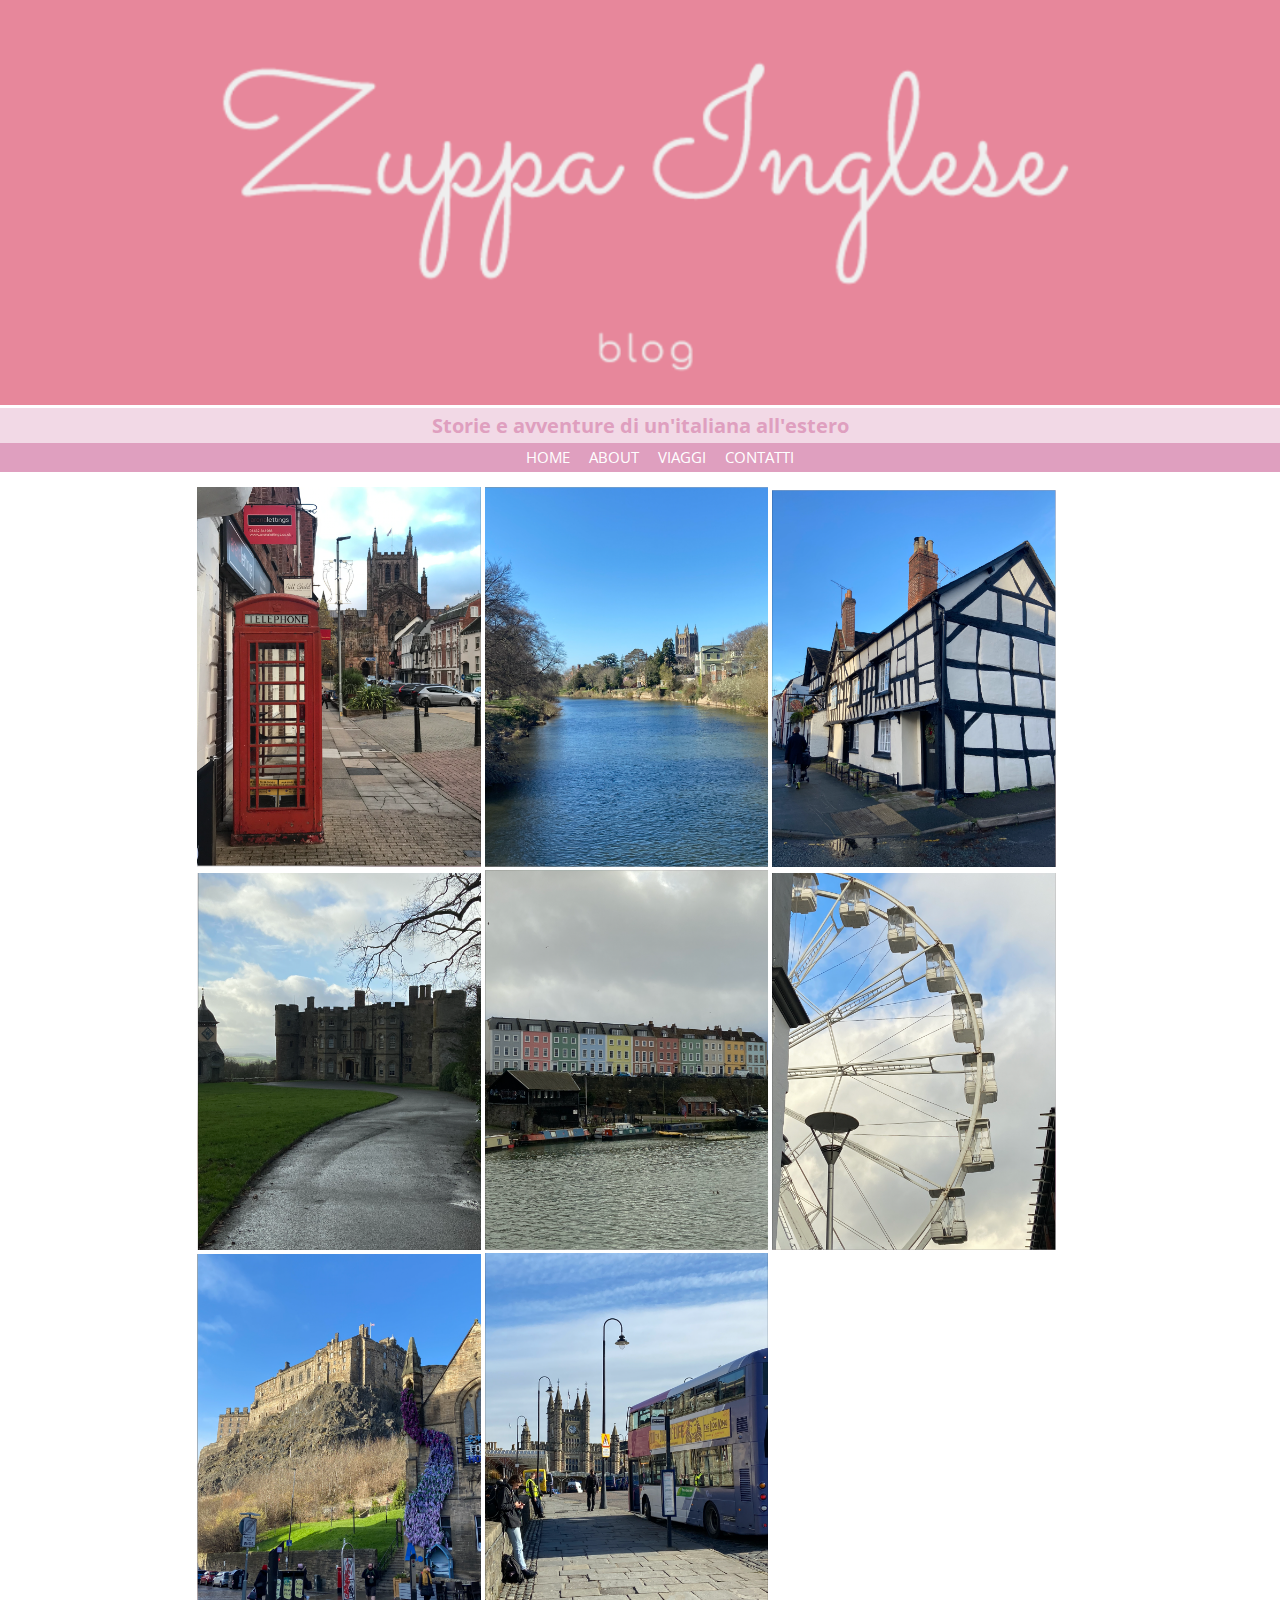
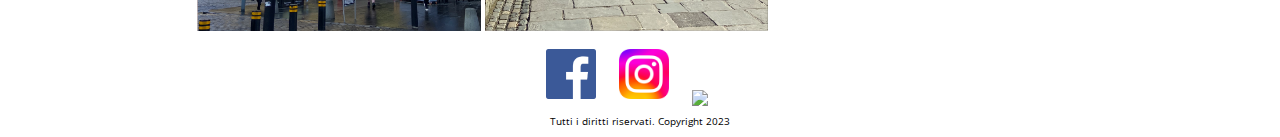
==== index.html @ 088ee578 "Add files via upload" ====
<!DOCTYPE html>
<html>
	<head>
		<meta charset="utf-8">
		<meta name="viewport" content="width=device-width, initial-scale=1">
		<title>Zuppa Inglese</title>
		<link rel="apple-touch-icon" sizes="180x180" href="images/favicon/apple-touch-icon.png">
		<link rel="icon" type="image/png" sizes="32x32" href="images/favicon/favicon-32x32.png">
		<link rel="icon" type="image/png" sizes="16x16" href="images/favicon/favicon-16x16.png">
		<link rel="manifest" href="images/favicon/site.webmanifest">
		<link rel="mask-icon" href="images/favicon/safari-pinned-tab.svg" color="#5bbad5">
		<link rel="shortcut icon" href="images/favicon/favicon.ico">
		<meta name="msapplication-TileColor" content="#da532c">
		<meta name="msapplication-config" content="images/favicon/browserconfig.xml">
		<meta name="theme-color" content="#ffffff">
		<link href="https://fonts.googleapis.com/css2?family=Open+Sans:wght@300&display=swap" rel="stylesheet">
		<link rel="stylesheet" type="text/css" href="style/main.css">
		<link rel="stylesheet" type="text/css" href="style/normalize.css">
	</head>
	<body>
		<header>
			<div class="logo-container">
				<a href="index.html"><img src="images/logo2.png" alt="logo"></a>
			</div>
			<h2>Storie e avventure di un'italiana all'estero</h2>
			<nav>
				<ul>
					<li><a href="index.html">Home</a></li>
					<li><a href="about.html">About</a></li>
					<li><a href="viaggi.html">Viaggi</a></li>
					<li><a href="contatti.html">Contatti</a></li>
				</ul>
			</nav>
		</header>
		<main id="main-content">
			<div class="container">
				<section id="gallery">
					<div class="item">
						<img src="images/gal1.png" alt="foto">
						<img src="images/gal9.png" alt="foto">
						<img src="images/gal3.png" alt="foto">
						<img src="images/gal4.png" alt="foto">
						<img src="images/gal5.png" alt="foto">
						<img src="images/gal6.png" alt="foto">
						<img src="images/gal7.png" alt="foto">
						<img src="images/gal8.png" alt="foto">
					</div>
				</section>
			</div>
		</main>
		<footer class="main">
			<div class="social">
				<a href="https://www.facebook.com/valentina.palumbo.108/" target="_blank"><img src="images/fb.png" alt="fb" width="50px"></a>
				<a href="https://www.instagram.com/palumbo.valentina/" target="_blank"><img src="images/insta.png" alt="ig" width="50px"></a>
				<a href="https://zuppa-inglese.blogspot.com/?m=1" target="_blank"><img src="images/blogger.png" alt="blog" width="50px"></a>
				<p>Tutti i diritti riservati. Copyright 2023 </p>
			</div>
		</footer>
	</body>
</html>
---- style/main.css ----
/*********************** GENERAL *************************/
html {
	font-size: 62.5%;
}

body {
	font-family: 'Open Sans', sans-serif;
	}

/*********************** HEADER *************************/
header {
	text-align: center;
}
header img {
	width: 100%;
}
h2 {
	color: #df9fbf;
	font-size: 2rem;
	padding: 6px;
	background-color: #f2d9e6;
	margin: 0;
}

/*********************** NAV *************************/
ul {
	background-color: #df9fbf;
	margin: 0;
}
li {
	list-style-type: none;
	display: inline-block;
	padding: 6px 8px 6px 8px;
	font-size: 1.5rem;
}
li:hover {
	background-color: #ecc6d9;
}
a {
	color: white;
	text-decoration: none;
	text-transform: uppercase;
}
/*********************** MAIN IN TUTTE ******************/
main {
	font-size: 1.4rem;
}

.container {
	width: 70%;
	max width: 700px;
	margin: 15px auto;
}

/********************  GALLERY NELLA HOME ********************/

#gallery img {
	width: 32%;
}
#gallery {
	margin: 15px 5px 15px 5px;
}


/************************* FOOTER **********************/
.social {
	text-align: center;
	margin-top: 15px;
}
.social a {
	padding: 8px 10px 8px 10px;
}
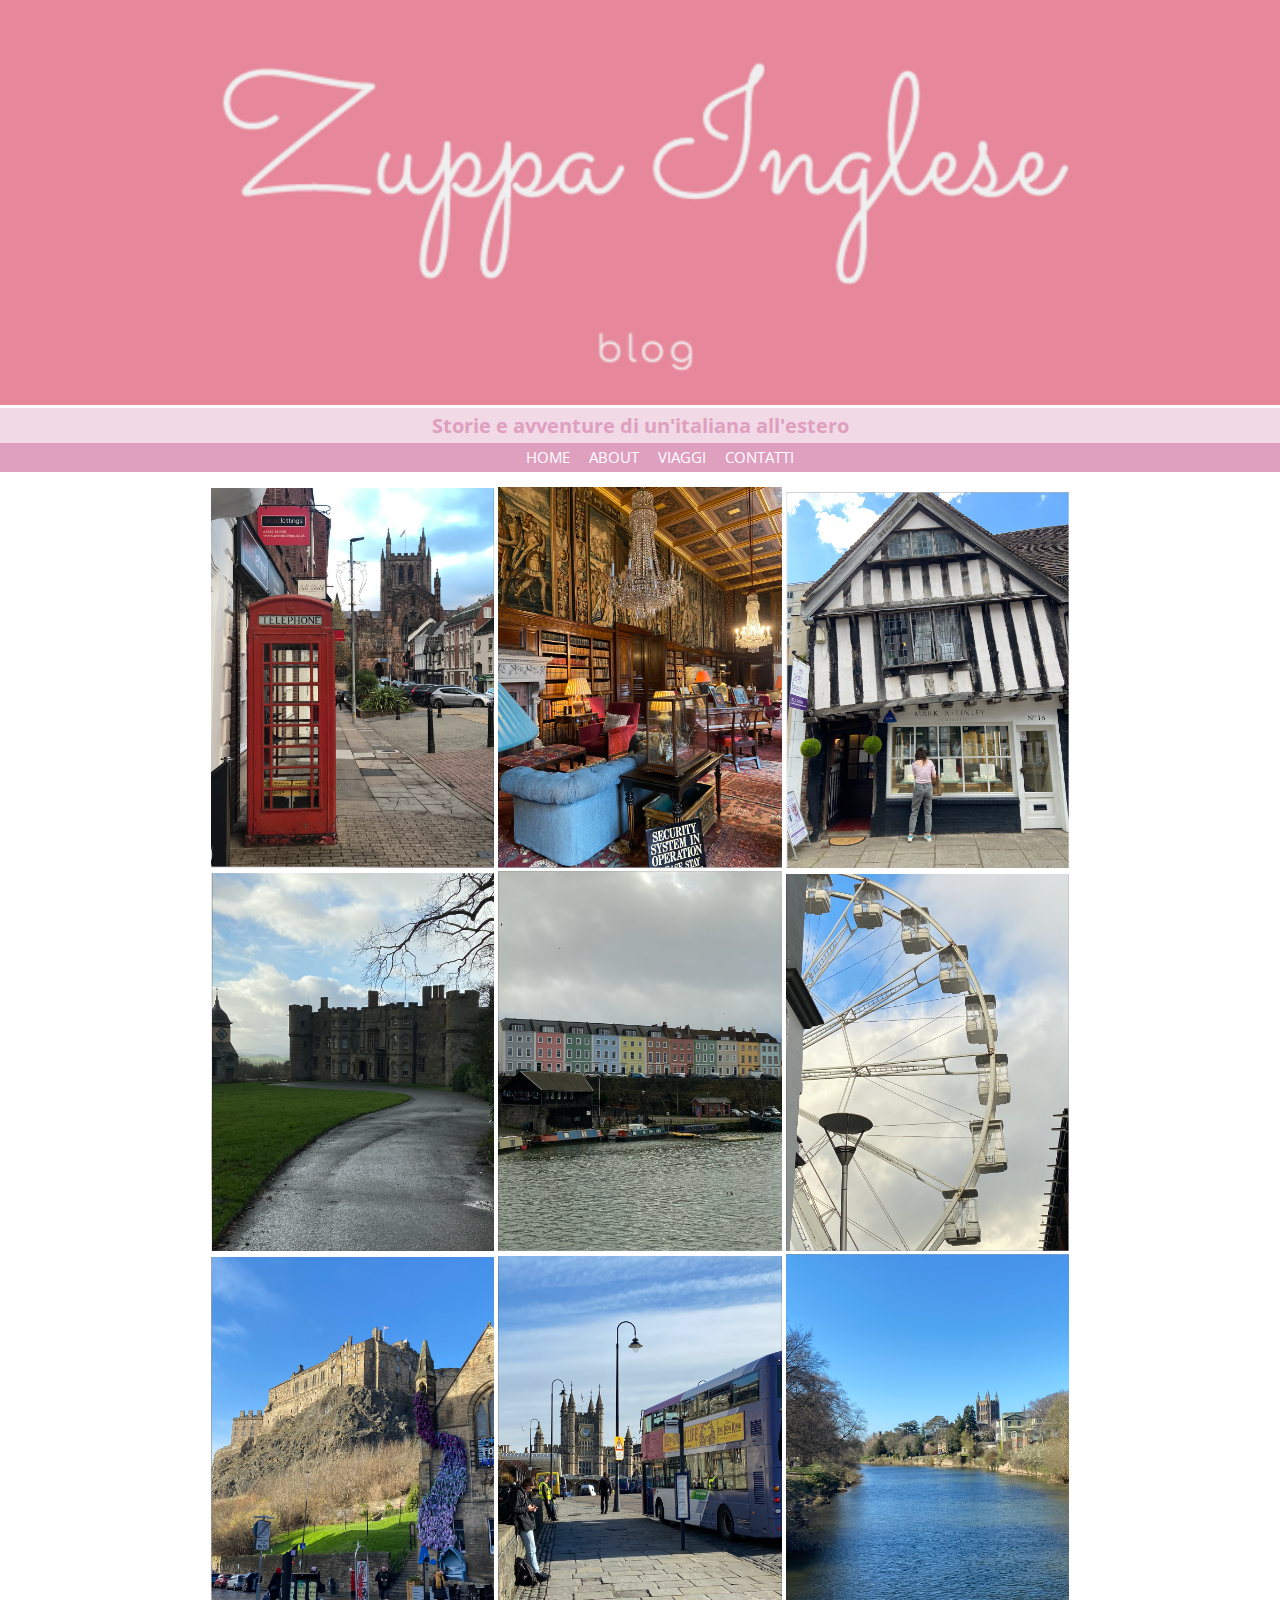
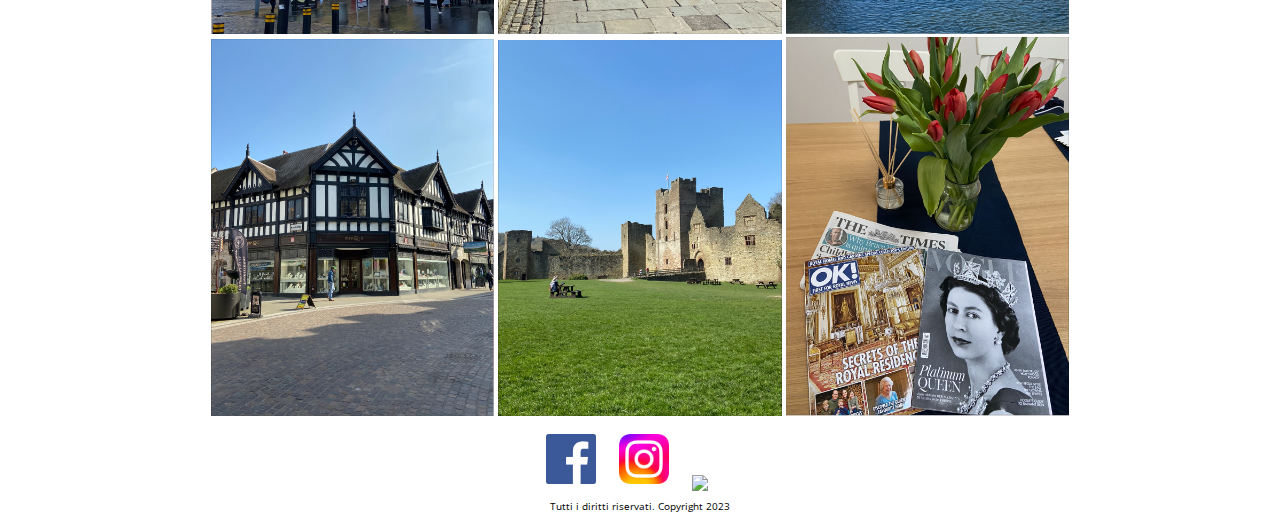
==== commit 71175b2c: "modifiche foto (centrate)" ====
--- a/index.html
+++ b/index.html
@@ -37,13 +37,17 @@
 				<section id="gallery">
 					<div class="item">
 						<img src="images/gal1.png" alt="foto">
-						<img src="images/gal9.png" alt="foto">
+						<img src="images/gal2.png" alt="foto">
 						<img src="images/gal3.png" alt="foto">
 						<img src="images/gal4.png" alt="foto">
 						<img src="images/gal5.png" alt="foto">
 						<img src="images/gal6.png" alt="foto">
 						<img src="images/gal7.png" alt="foto">
 						<img src="images/gal8.png" alt="foto">
+						<img src="images/gal9.png" alt="foto">
+						<img src="images/gal10.png" alt="foto">
+						<img src="images/gal11.png" alt="foto">
+						<img src="images/gal12.png" alt="foto">
 					</div>
 				</section>
 			</div>
--- a/style/main.css
+++ b/style/main.css
@@ -50,6 +50,7 @@
 	width: 70%;
 	max width: 700px;
 	margin: 15px auto;
+	text-align: center;
 }
 
 /********************  GALLERY NELLA HOME ********************/
@@ -61,7 +62,6 @@
 	margin: 15px 5px 15px 5px;
 }
 
-
 /************************* FOOTER **********************/
 .social {
 	text-align: center;
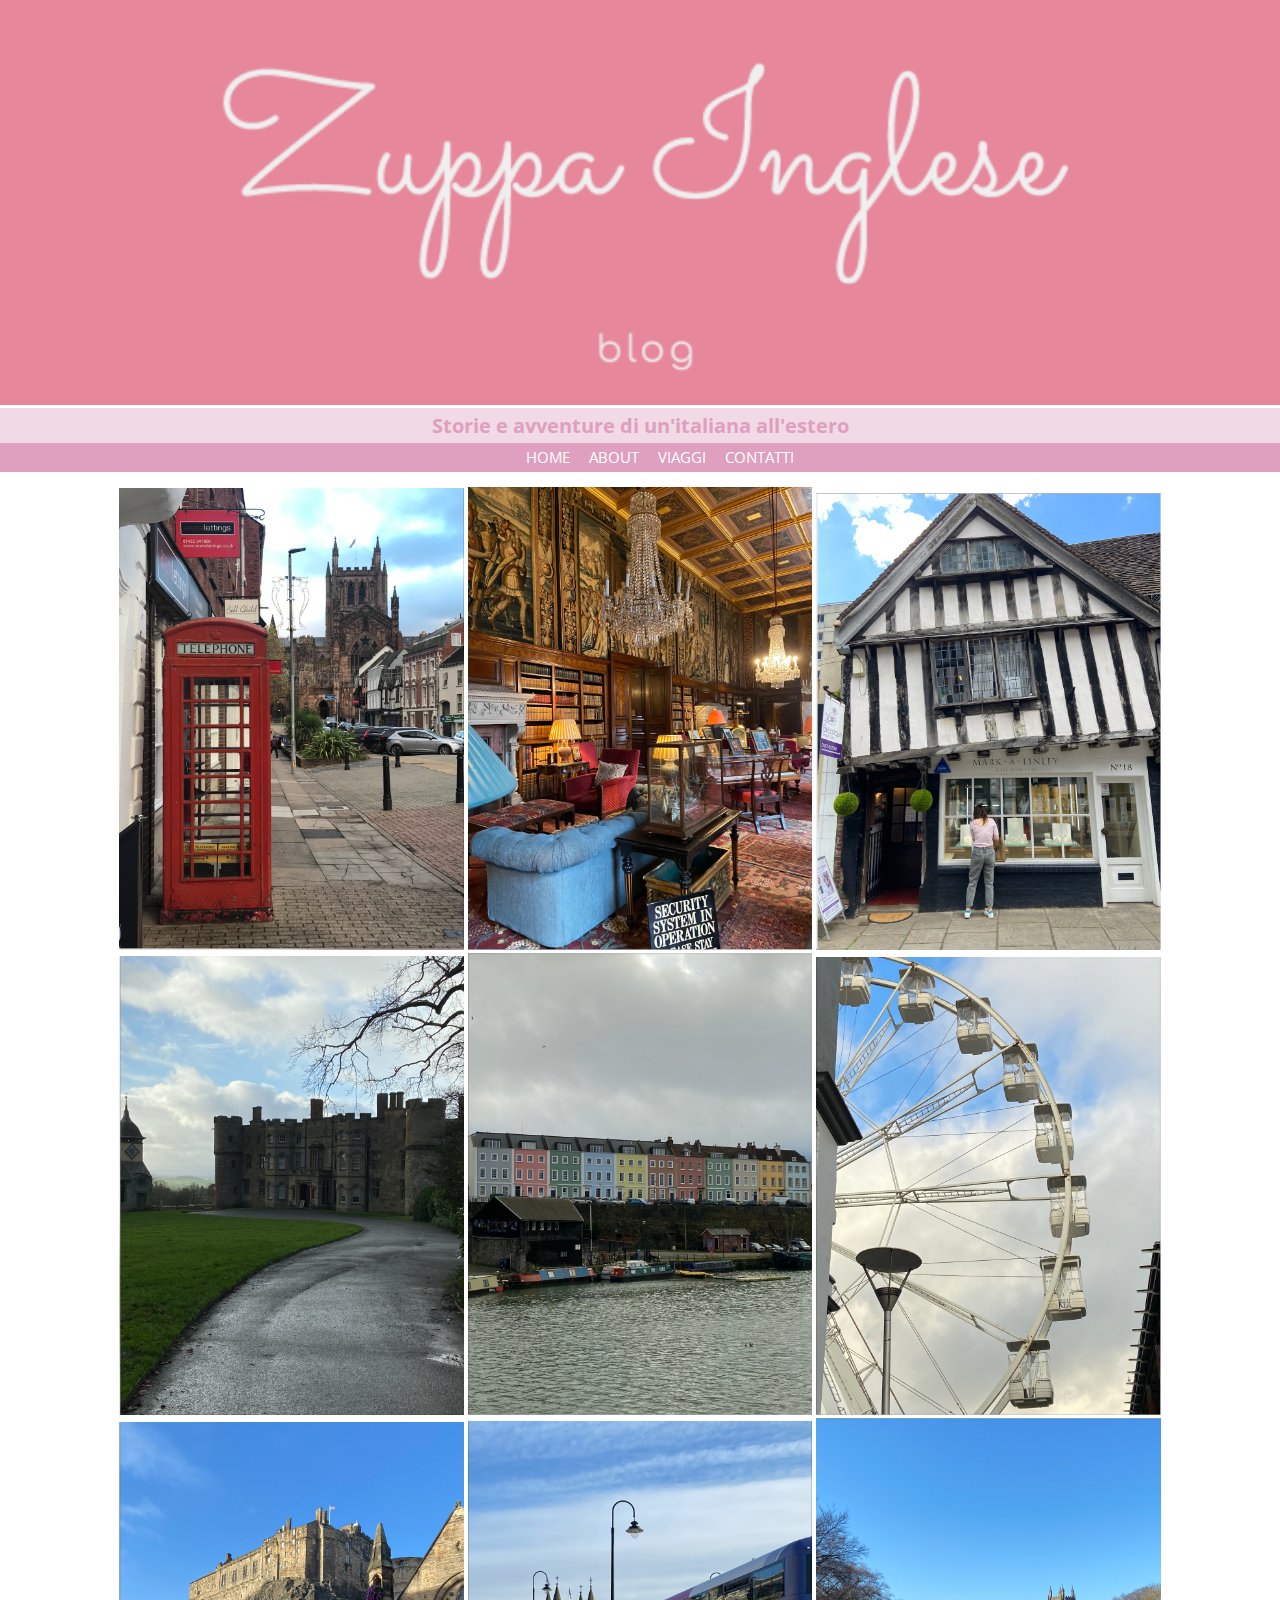
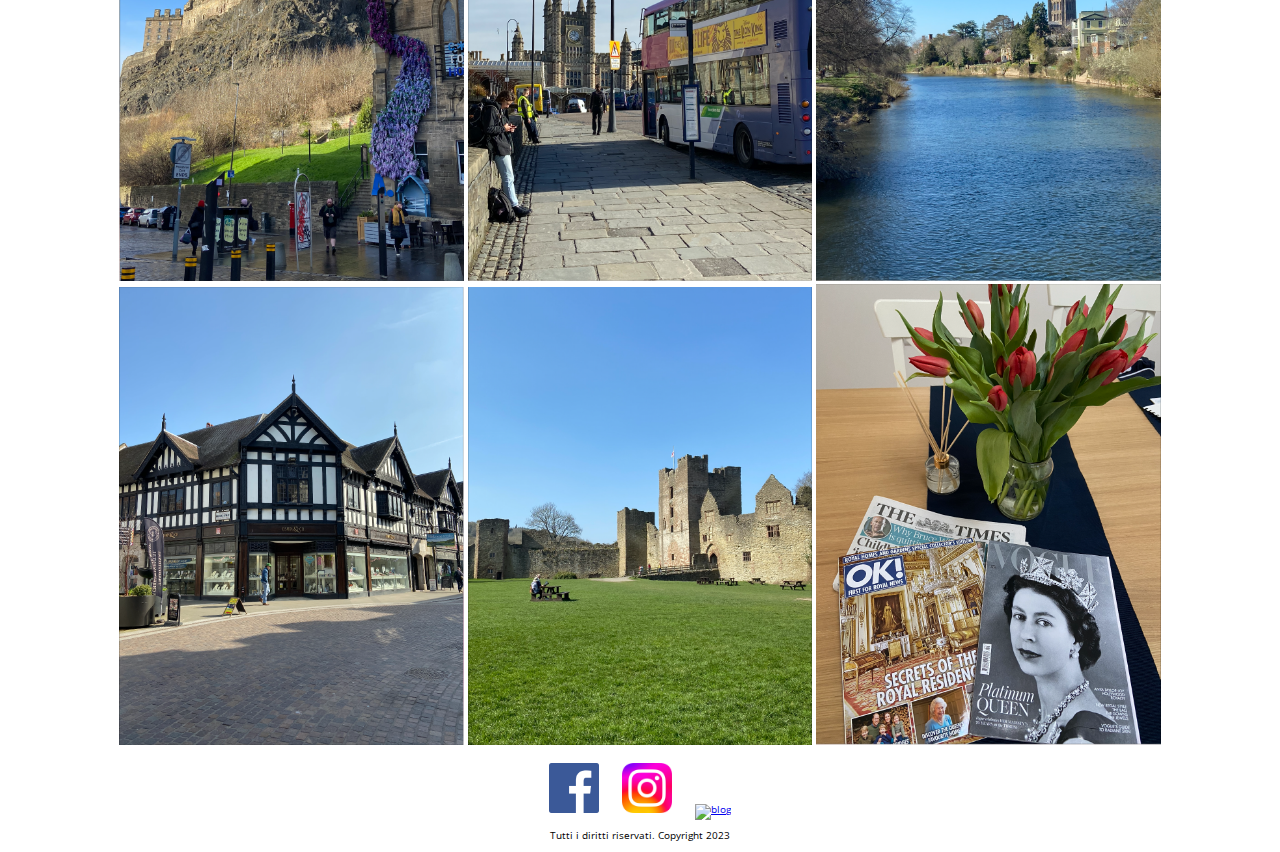
==== commit 0c622262: "varie" ====
--- a/index.html
+++ b/index.html
@@ -33,7 +33,7 @@
 			</nav>
 		</header>
 		<main id="main-content">
-			<div class="container">
+			<div class="container-g">
 				<section id="gallery">
 					<div class="item">
 						<img src="images/gal1.png" alt="foto">
--- a/style/main.css
+++ b/style/main.css
@@ -1,4 +1,8 @@
 /*********************** GENERAL *************************/
+* {
+	box-sizing:border-box ;
+}
+
 html {
 	font-size: 62.5%;
 }
@@ -23,11 +27,11 @@
 }
 
 /*********************** NAV *************************/
-ul {
+nav ul {
 	background-color: #df9fbf;
 	margin: 0;
 }
-li {
+nav li {
 	list-style-type: none;
 	display: inline-block;
 	padding: 6px 8px 6px 8px;
@@ -36,7 +40,7 @@
 li:hover {
 	background-color: #ecc6d9;
 }
-a {
+nav a {
 	color: white;
 	text-decoration: none;
 	text-transform: uppercase;
@@ -52,9 +56,49 @@
 	margin: 15px auto;
 	text-align: center;
 }
-
+/********************* GALLERY NEI VIAGGI *********************/
+#viaggi {
+	padding-top: 15px;
+	padding-bottom: 15px;
+}
+#viaggi img {
+	width: 100%;
+	max-width: 400px;
+}
+.uk {
+	padding: 15px;
+}
+#viaggi p {
+	color: black;
+	margin-top: 4px;
+	margin-bottom: 4px;
+}
+#viaggi .item {
+	float: left;
+	padding: 8px;
+	width: 50%;
+}
+#viaggi a{
+	text-decoration: none;
+}
+#viaggi .item:hover {
+	background-color: #ecc6d9;
+}
+#viaggi .item:nth-child(2n) {
+	clear: left;
+}
+.clearfix::after {
+	content:"";
+	clear: both;
+	display: table;
+}
 /********************  GALLERY NELLA HOME ********************/
-
+.container-g {
+	width: 85%;
+	max width: 700px;
+	margin: 15px auto;
+	text-align: center;
+}
 #gallery img {
 	width: 32%;
 }
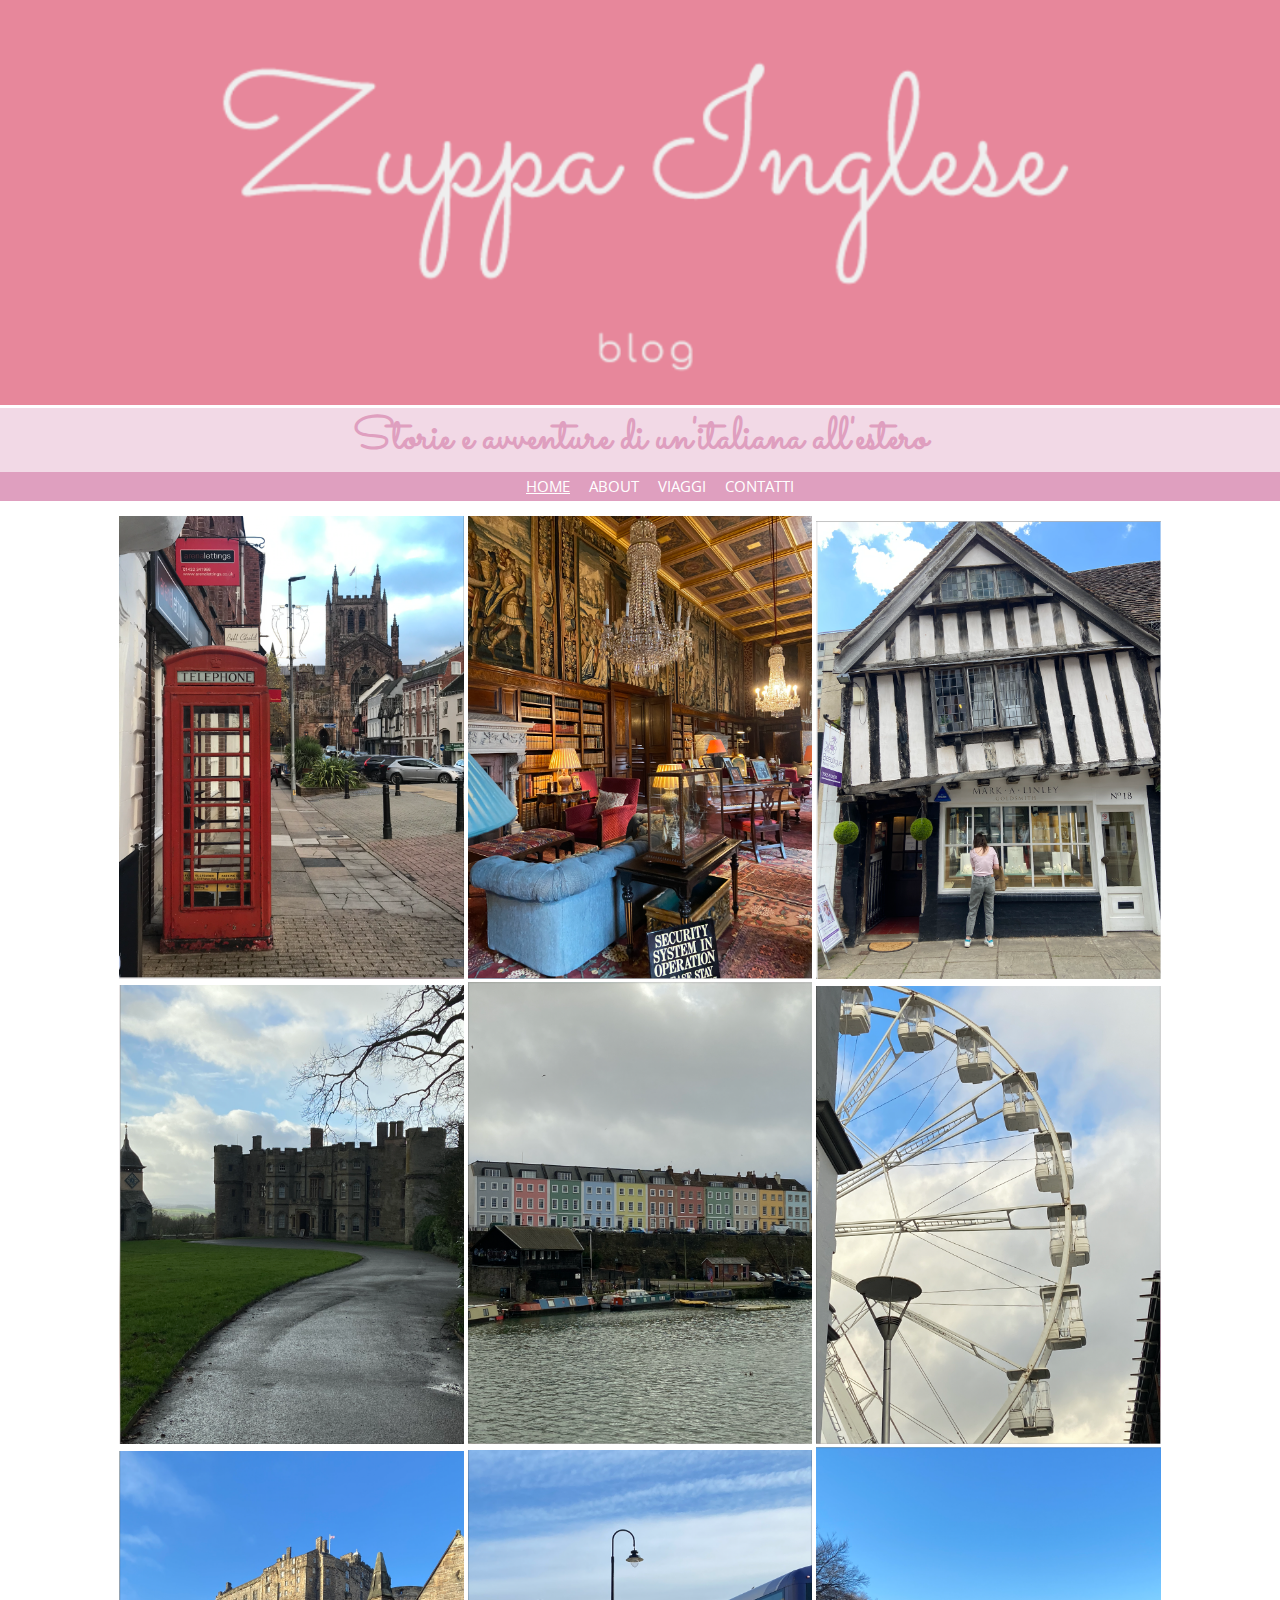
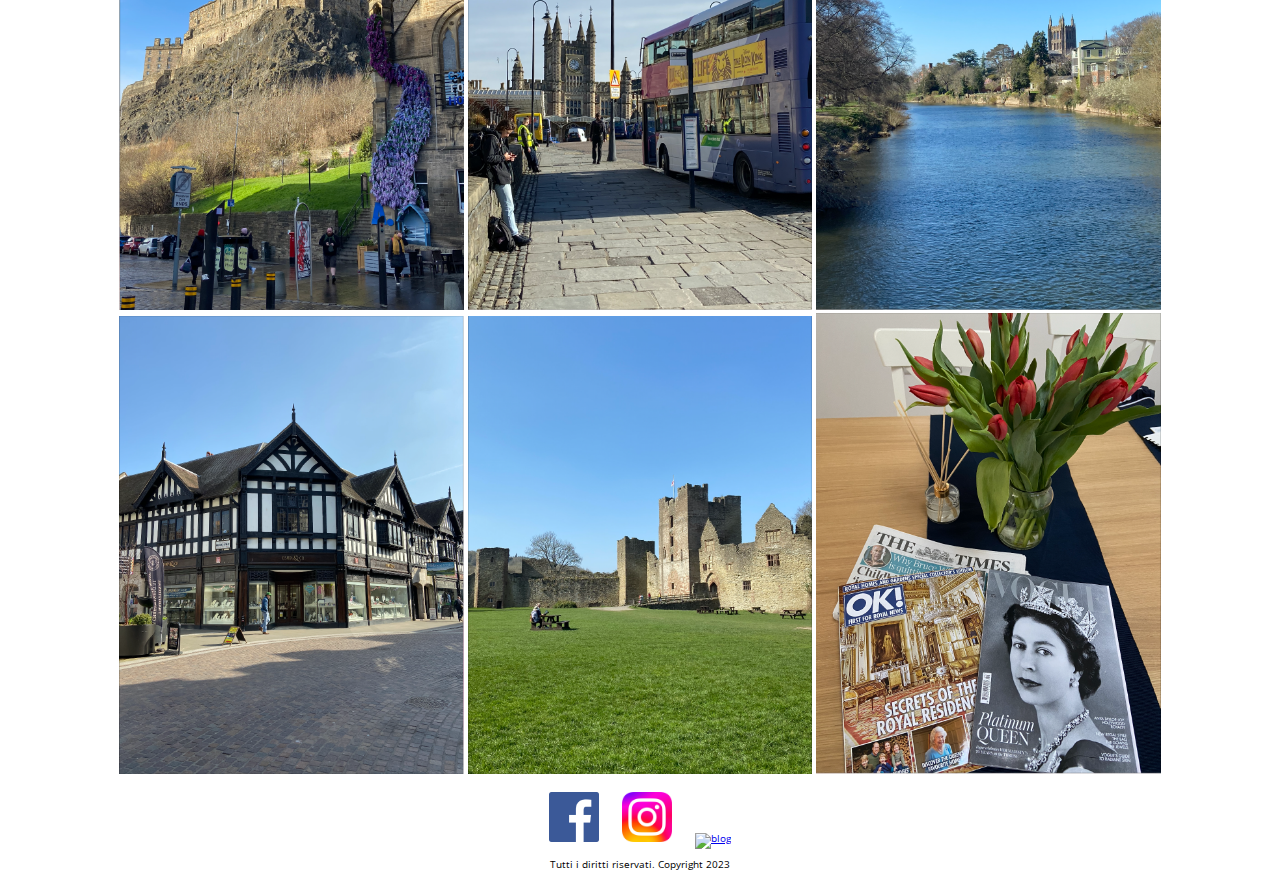
==== commit d74c700b: "varie" ====
--- a/index.html
+++ b/index.html
@@ -13,7 +13,7 @@
 		<meta name="msapplication-TileColor" content="#da532c">
 		<meta name="msapplication-config" content="images/favicon/browserconfig.xml">
 		<meta name="theme-color" content="#ffffff">
-		<link href="https://fonts.googleapis.com/css2?family=Open+Sans:wght@300&display=swap" rel="stylesheet">
+		<link href="https://fonts.googleapis.com/css2?family=Open+Sans:wght@300&family=Sacramento&display=swap" rel="stylesheet">
 		<link rel="stylesheet" type="text/css" href="style/main.css">
 		<link rel="stylesheet" type="text/css" href="style/normalize.css">
 	</head>
@@ -25,7 +25,7 @@
 			<h2>Storie e avventure di un'italiana all'estero</h2>
 			<nav>
 				<ul>
-					<li><a href="index.html">Home</a></li>
+					<li><a href="index.html" class="active">Home</a></li>
 					<li><a href="about.html">About</a></li>
 					<li><a href="viaggi.html">Viaggi</a></li>
 					<li><a href="contatti.html">Contatti</a></li>
--- a/style/main.css
+++ b/style/main.css
@@ -19,8 +19,9 @@
 	width: 100%;
 }
 h2 {
+	font-family: 'Sacramento', cursive;
 	color: #df9fbf;
-	font-size: 2rem;
+	font-size: 4.5rem;
 	padding: 6px;
 	background-color: #f2d9e6;
 	margin: 0;
@@ -44,6 +45,9 @@
 	color: white;
 	text-decoration: none;
 	text-transform: uppercase;
+}
+.active {
+	text-decoration: underline;
 }
 /*********************** MAIN IN TUTTE ******************/
 main {
@@ -69,6 +73,8 @@
 	padding: 15px;
 }
 #viaggi p {
+	font-family: 'Sacramento', cursive;
+	font-size: 2.5rem;
 	color: black;
 	margin-top: 4px;
 	margin-bottom: 4px;
@@ -84,9 +90,7 @@
 #viaggi .item:hover {
 	background-color: #ecc6d9;
 }
-#viaggi .item:nth-child(2n) {
-	clear: left;
-}
+
 .clearfix::after {
 	content:"";
 	clear: both;
@@ -102,6 +106,10 @@
 #gallery img {
 	width: 32%;
 }
+#gallery img:hover {
+	opacity: .7;
+}
+
 #gallery {
 	margin: 15px 5px 15px 5px;
 }
@@ -113,4 +121,44 @@
 }
 .social a {
 	padding: 8px 10px 8px 10px;
-}+}
+
+/********************* RESPONSIVE ***********************/
+@media only screen and (min-width: 768px) {
+	#viaggi .item {
+		width: 33.3333%;
+	}	
+	
+	
+}
+
+@media only screen and (max-width: 767px) {
+	#viaggi .item:nth-child(2n) {
+	clear: left;
+	}
+
+}
+
+
+
+
+
+
+
+
+
+
+
+
+
+
+
+
+
+
+
+
+
+
+
+
